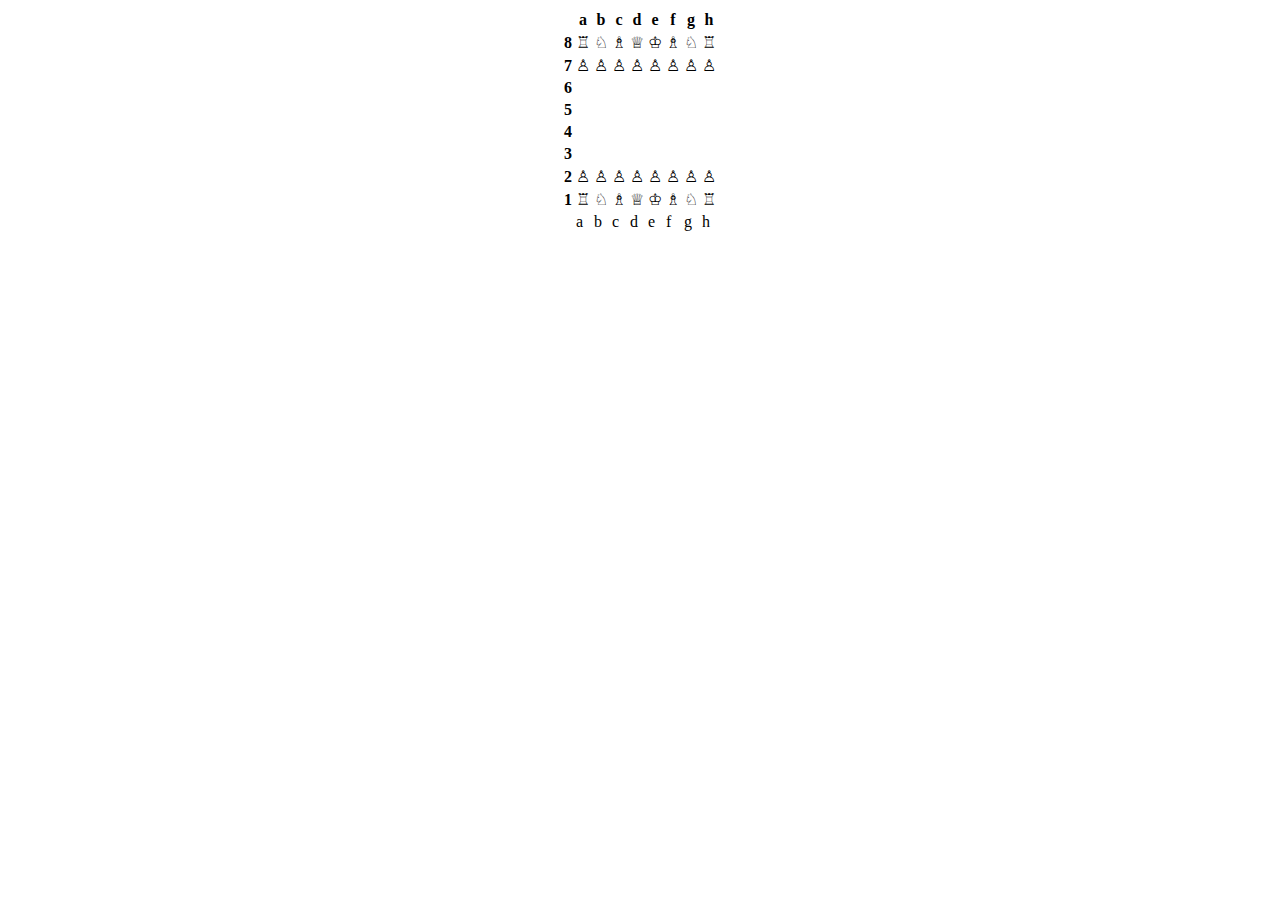
==== Web_app_JS/index.html @ 2545a04d "Merge pull request #3 from Borikmm/pudge" ====
<!DOCTYPE html>
<html>
    <head>
        <!-- head definitions go here -->
        <link rel = 'stylesheet' href="style.css">
        <script src="script.js"></script>
    </head>
    <body>
        <div class="panel">
            <div id="who_move"></div>

        </div>
        <center><table>
            <tr>
              <th class="letter"></th>
              <th class="letter">a</th>
              <th class="letter">b</th>
              <th class="letter">c</th>
              <th class="letter">d</th>
              <th class="letter">e</th>
              <th class="letter">f</th>
              <th class="letter">g</th>
              <th class="letter">h</th>
            </tr>
            <tr>
              <th class="number">8</th>
              <td class="white" id="8A" onclick="check_have_chakemate('8A')">
                  <div class="figure" id="9">&#9814</div></td>
              <td class="black" id="8B">
                  <div class="figure" id="10">&#9816</div></td>
              <td class="white" id="8C">
                  <div class="figure" id="11">&#9815</div></td>
              <td class="black" id="8D">
                  <div class="figure" id="12">&#9813</div></td>
              <td class="white" id="8E">
                  <div class="figure" id="13">&#9812</div></td>
              <td class="black" id="8F">
                  <div class="figure" id="14">&#9815</div></td>
              <td class="white" id="8G">
                  <div class="figure" id="15">&#9816</div></td>
              <td class="black" id="8H">
                  <div class="figure" id="16">&#9814</div></td>
            </tr>
            <tr>
              <th class="number">7</th>
              <td class="black" id="7A">
                  <div class="figure" id="1" >&#9817</div></td>
              <td class="white" id="7B" onclick="check_have_chakemate('7B')">
                  <div class="figure" id="2" >&#9817</div></td>
              <td class="black" id="7C">
                  <div class="figure" id="3">&#9817</div></td>
              <td class="white" id="7D">
                  <div class="figure" id="4">&#9817</div></td>
              <td class="black" id="7E">
                  <div class="figure" id="5">&#9817</div></td>
              <td class="white" id="7F">
                  <div class="figure" id="6">&#9817</div></td>
              <td class="black" id="7G">
                  <div class="figure" id="7">&#9817</div></td>
              <td class="white" id="7H">
                  <div class="figure" id="8">&#9817</div></td>
            </tr>
            <tr>
              <th class="number">6</th>
              <td class="white" id="6A"></td>
              <td class="black" id="6B"></td>
              <td class="white" id="6C"></td>
              <td class="black" id="6D" onclick="check_have_chakemate('6A')"></td>
              <td class="white" id="6E"></td>
              <td class="black" id="6F"></td>
              <td class="white" id="6G"></td>
              <td class="black" id="6H"></td>
            </tr>
            <tr>
              <th class="number">5</th>
              <td class="black" id="5A" onclick=""></td>
              <td class="white" id="5B"></td>
              <td class="black" id="5C"></td>
              <td class="white" id="5D"></td>
              <td class="black" id="5E"></td>
              <td class="white" id="5F"></td>
              <td class="black" id="5G"></td>
              <td class="white" id="5H"></td>
            </tr>
            <tr>
              <th class="number">4</th>
              <td class="white" id="4A"></td>
              <td class="black" id="4B"></td>
              <td class="white" id="4C"></td>
              <td class="black" id="4D"></td>
              <td class="white" id="4E"></td>
              <td class="black" id="4F"></td>
              <td class="white" id="4G"></td>
              <td class="black" id="4H"></td>
            </tr>
            <tr>
              <th class="number">3</th>
              <td class="black" id="3A"></td>
              <td class="white" id="3B"></td>
              <td class="black" id="3C"></td>
              <td class="white" id="3D"></td>
              <td class="black" id="3E"></td>
              <td class="white" id="3F"></td>
              <td class="black" id="3G"></td>
              <td class="white" id="3H"></td>
            </tr>
            <tr>
              <th class="number">2</th>
              <td class="white" id="2A">
                  <div class="figure" id="17">&#9817</div></td>
              <td class="black" id="2B">
                  <div class="figure" id="18">&#9817</div></td>
              <td class="white" id="2C">
                  <div class="figure" id="19">&#9817</div></td>
              <td class="black" id="2D">
                  <div class="figure" id="20">&#9817</div></td>
              <td class="white" id="2E">
                  <div class="figure" id="21">&#9817</div></td>
              <td class="black" id="2F">
                  <div class="figure" id="22">&#9817</div></td>
              <td class="white" id="2G">
                  <div class="figure" id="23">&#9817</div></td>
              <td class="black" id="2H">
                  <div class="figure" id="24">&#9817</div></td>
            </tr>
            <tr>
              <th class="number">1</th>
              <td class="black" id="1A">
                  <div class="figure" id="25">&#9814</div></td>
              <td class="white" id="1B">
                  <div class="figure" id="26">&#9816</div></td>
              <td class="black" id="1C">
                  <div class="figure" id="27">&#9815</div></td>
              <td class="white" id="1D">
                  <div class="figure" id="28">&#9813</div></td>
              <td class="black" id="1E">
                  <div class="figure" id="29">&#9812</div></td>
              <td class="white" id="1F">
                  <div class="figure" id="30">&#9815</div></td>
              <td class="black" id="1G">
                  <div class="figure" id="31">&#9816</div></td>
              <td class="white" id="1H">
                  <div class="figure" id="32">&#9814</div></td>
            </tr>
            <tr>
              <th class="letter"></th>
              <td class="letter">a</td>
              <td class="letter">b</td>
              <td class="letter">c</td>
              <td class="letter">d</td>
              <td class="letter">e</td>
              <td class="letter">f</td>
              <td class="letter">g</td>
              <td class="letter">h</td>
            </tr>
          </table></center>
    </body>
</html>
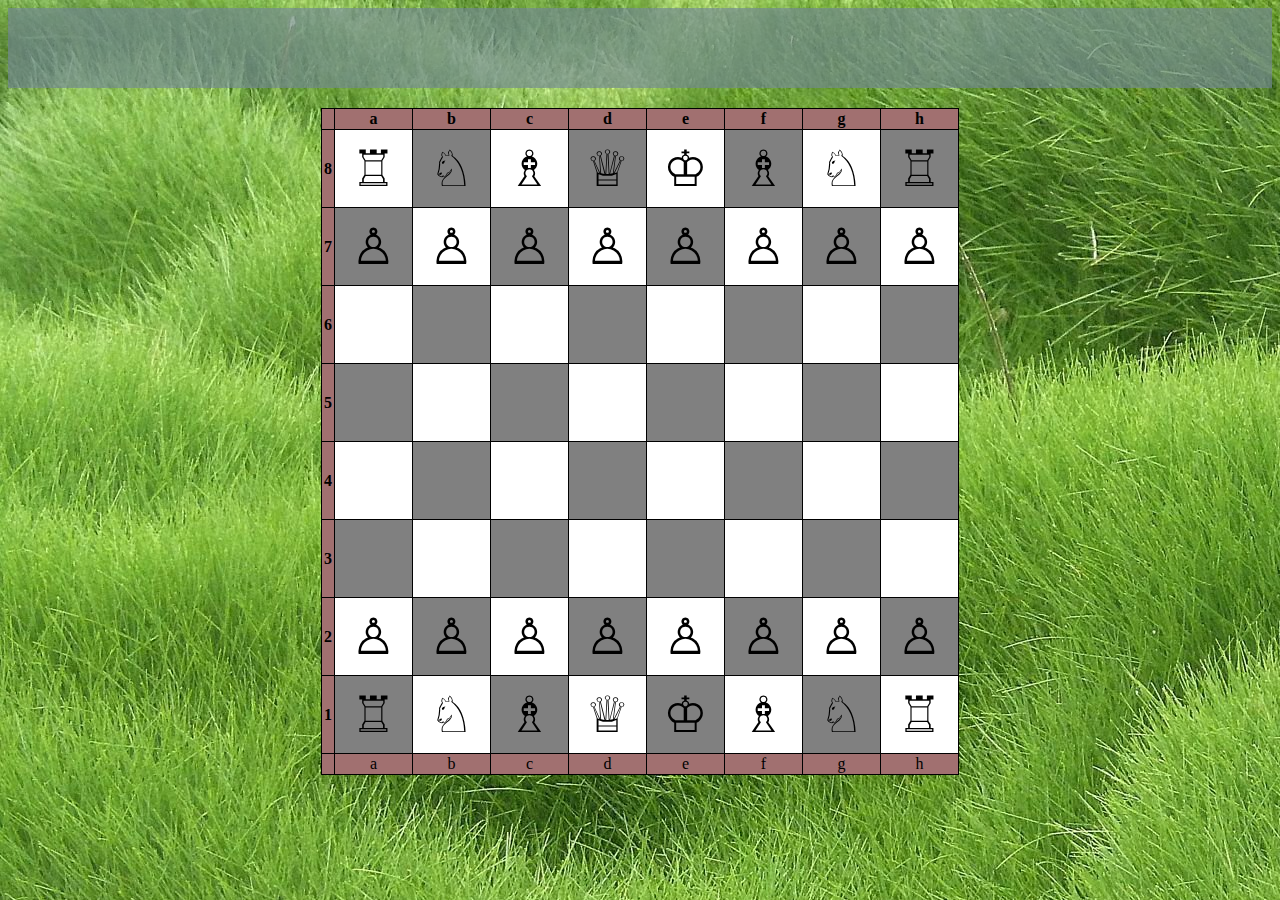
==== commit d7b4879a: "strongest_code" ====
--- a/Web_app_JS/index.html
+++ b/Web_app_JS/index.html
@@ -1,158 +1,158 @@
-<!DOCTYPE html>
-<html>
-    <head>
-        <!-- head definitions go here -->
-        <link rel = 'stylesheet' href="style.css">
-        <script src="script.js"></script>
-    </head>
-    <body>
-        <div class="panel">
-            <div id="who_move"></div>
-
-        </div>
-        <center><table>
-            <tr>
-              <th class="letter"></th>
-              <th class="letter">a</th>
-              <th class="letter">b</th>
-              <th class="letter">c</th>
-              <th class="letter">d</th>
-              <th class="letter">e</th>
-              <th class="letter">f</th>
-              <th class="letter">g</th>
-              <th class="letter">h</th>
-            </tr>
-            <tr>
-              <th class="number">8</th>
-              <td class="white" id="8A" onclick="check_have_chakemate('8A')">
-                  <div class="figure" id="9">&#9814</div></td>
-              <td class="black" id="8B">
-                  <div class="figure" id="10">&#9816</div></td>
-              <td class="white" id="8C">
-                  <div class="figure" id="11">&#9815</div></td>
-              <td class="black" id="8D">
-                  <div class="figure" id="12">&#9813</div></td>
-              <td class="white" id="8E">
-                  <div class="figure" id="13">&#9812</div></td>
-              <td class="black" id="8F">
-                  <div class="figure" id="14">&#9815</div></td>
-              <td class="white" id="8G">
-                  <div class="figure" id="15">&#9816</div></td>
-              <td class="black" id="8H">
-                  <div class="figure" id="16">&#9814</div></td>
-            </tr>
-            <tr>
-              <th class="number">7</th>
-              <td class="black" id="7A">
-                  <div class="figure" id="1" >&#9817</div></td>
-              <td class="white" id="7B" onclick="check_have_chakemate('7B')">
-                  <div class="figure" id="2" >&#9817</div></td>
-              <td class="black" id="7C">
-                  <div class="figure" id="3">&#9817</div></td>
-              <td class="white" id="7D">
-                  <div class="figure" id="4">&#9817</div></td>
-              <td class="black" id="7E">
-                  <div class="figure" id="5">&#9817</div></td>
-              <td class="white" id="7F">
-                  <div class="figure" id="6">&#9817</div></td>
-              <td class="black" id="7G">
-                  <div class="figure" id="7">&#9817</div></td>
-              <td class="white" id="7H">
-                  <div class="figure" id="8">&#9817</div></td>
-            </tr>
-            <tr>
-              <th class="number">6</th>
-              <td class="white" id="6A"></td>
-              <td class="black" id="6B"></td>
-              <td class="white" id="6C"></td>
-              <td class="black" id="6D" onclick="check_have_chakemate('6A')"></td>
-              <td class="white" id="6E"></td>
-              <td class="black" id="6F"></td>
-              <td class="white" id="6G"></td>
-              <td class="black" id="6H"></td>
-            </tr>
-            <tr>
-              <th class="number">5</th>
-              <td class="black" id="5A" onclick=""></td>
-              <td class="white" id="5B"></td>
-              <td class="black" id="5C"></td>
-              <td class="white" id="5D"></td>
-              <td class="black" id="5E"></td>
-              <td class="white" id="5F"></td>
-              <td class="black" id="5G"></td>
-              <td class="white" id="5H"></td>
-            </tr>
-            <tr>
-              <th class="number">4</th>
-              <td class="white" id="4A"></td>
-              <td class="black" id="4B"></td>
-              <td class="white" id="4C"></td>
-              <td class="black" id="4D"></td>
-              <td class="white" id="4E"></td>
-              <td class="black" id="4F"></td>
-              <td class="white" id="4G"></td>
-              <td class="black" id="4H"></td>
-            </tr>
-            <tr>
-              <th class="number">3</th>
-              <td class="black" id="3A"></td>
-              <td class="white" id="3B"></td>
-              <td class="black" id="3C"></td>
-              <td class="white" id="3D"></td>
-              <td class="black" id="3E"></td>
-              <td class="white" id="3F"></td>
-              <td class="black" id="3G"></td>
-              <td class="white" id="3H"></td>
-            </tr>
-            <tr>
-              <th class="number">2</th>
-              <td class="white" id="2A">
-                  <div class="figure" id="17">&#9817</div></td>
-              <td class="black" id="2B">
-                  <div class="figure" id="18">&#9817</div></td>
-              <td class="white" id="2C">
-                  <div class="figure" id="19">&#9817</div></td>
-              <td class="black" id="2D">
-                  <div class="figure" id="20">&#9817</div></td>
-              <td class="white" id="2E">
-                  <div class="figure" id="21">&#9817</div></td>
-              <td class="black" id="2F">
-                  <div class="figure" id="22">&#9817</div></td>
-              <td class="white" id="2G">
-                  <div class="figure" id="23">&#9817</div></td>
-              <td class="black" id="2H">
-                  <div class="figure" id="24">&#9817</div></td>
-            </tr>
-            <tr>
-              <th class="number">1</th>
-              <td class="black" id="1A">
-                  <div class="figure" id="25">&#9814</div></td>
-              <td class="white" id="1B">
-                  <div class="figure" id="26">&#9816</div></td>
-              <td class="black" id="1C">
-                  <div class="figure" id="27">&#9815</div></td>
-              <td class="white" id="1D">
-                  <div class="figure" id="28">&#9813</div></td>
-              <td class="black" id="1E">
-                  <div class="figure" id="29">&#9812</div></td>
-              <td class="white" id="1F">
-                  <div class="figure" id="30">&#9815</div></td>
-              <td class="black" id="1G">
-                  <div class="figure" id="31">&#9816</div></td>
-              <td class="white" id="1H">
-                  <div class="figure" id="32">&#9814</div></td>
-            </tr>
-            <tr>
-              <th class="letter"></th>
-              <td class="letter">a</td>
-              <td class="letter">b</td>
-              <td class="letter">c</td>
-              <td class="letter">d</td>
-              <td class="letter">e</td>
-              <td class="letter">f</td>
-              <td class="letter">g</td>
-              <td class="letter">h</td>
-            </tr>
-          </table></center>
-    </body>
+<!DOCTYPE html>
+<html>
+    <head>
+        <!-- head definitions go here -->
+        <link rel = 'stylesheet' href="style.css">
+        <script src="script.js"></script>
+    </head>
+    <body>
+        <div class="panel">
+            <div id="who_move"></div>
+
+        </div>
+        <center><table>
+            <tr>
+              <th class="letter"></th>
+              <th class="letter">a</th>
+              <th class="letter">b</th>
+              <th class="letter">c</th>
+              <th class="letter">d</th>
+              <th class="letter">e</th>
+              <th class="letter">f</th>
+              <th class="letter">g</th>
+              <th class="letter">h</th>
+            </tr>
+            <tr>
+              <th class="number">8</th>
+              <td class="white" id="8A" onclick="check_have_chakemate('8A')">
+                  <div class="figure" id="9">&#9814</div></td>
+              <td class="black" id="8B">
+                  <div class="figure" id="10">&#9816</div></td>
+              <td class="white" id="8C">
+                  <div class="figure" id="11">&#9815</div></td>
+              <td class="black" id="8D">
+                  <div class="figure" id="12">&#9813</div></td>
+              <td class="white" id="8E">
+                  <div class="figure" id="13">&#9812</div></td>
+              <td class="black" id="8F">
+                  <div class="figure" id="14">&#9815</div></td>
+              <td class="white" id="8G">
+                  <div class="figure" id="15">&#9816</div></td>
+              <td class="black" id="8H">
+                  <div class="figure" id="16">&#9814</div></td>
+            </tr>
+            <tr>
+              <th class="number">7</th>
+              <td class="black" id="7A">
+                  <div class="figure" id="1" >&#9817</div></td>
+              <td class="white" id="7B" onclick="check_have_chakemate('7B')">
+                  <div class="figure" id="2" >&#9817</div></td>
+              <td class="black" id="7C">
+                  <div class="figure" id="3">&#9817</div></td>
+              <td class="white" id="7D">
+                  <div class="figure" id="4">&#9817</div></td>
+              <td class="black" id="7E">
+                  <div class="figure" id="5">&#9817</div></td>
+              <td class="white" id="7F">
+                  <div class="figure" id="6">&#9817</div></td>
+              <td class="black" id="7G">
+                  <div class="figure" id="7">&#9817</div></td>
+              <td class="white" id="7H">
+                  <div class="figure" id="8">&#9817</div></td>
+            </tr>
+            <tr>
+              <th class="number">6</th>
+              <td class="white" id="6A"></td>
+              <td class="black" id="6B"></td>
+              <td class="white" id="6C"></td>
+              <td class="black" id="6D" onclick="check_have_chakemate('6A')"></td>
+              <td class="white" id="6E"></td>
+              <td class="black" id="6F"></td>
+              <td class="white" id="6G"></td>
+              <td class="black" id="6H"></td>
+            </tr>
+            <tr>
+              <th class="number">5</th>
+              <td class="black" id="5A" onclick=""></td>
+              <td class="white" id="5B"></td>
+              <td class="black" id="5C"></td>
+              <td class="white" id="5D"></td>
+              <td class="black" id="5E"></td>
+              <td class="white" id="5F"></td>
+              <td class="black" id="5G"></td>
+              <td class="white" id="5H"></td>
+            </tr>
+            <tr>
+              <th class="number">4</th>
+              <td class="white" id="4A"></td>
+              <td class="black" id="4B"></td>
+              <td class="white" id="4C"></td>
+              <td class="black" id="4D"></td>
+              <td class="white" id="4E"></td>
+              <td class="black" id="4F"></td>
+              <td class="white" id="4G"></td>
+              <td class="black" id="4H"></td>
+            </tr>
+            <tr>
+              <th class="number">3</th>
+              <td class="black" id="3A"></td>
+              <td class="white" id="3B"></td>
+              <td class="black" id="3C"></td>
+              <td class="white" id="3D"></td>
+              <td class="black" id="3E"></td>
+              <td class="white" id="3F"></td>
+              <td class="black" id="3G"></td>
+              <td class="white" id="3H"></td>
+            </tr>
+            <tr>
+              <th class="number">2</th>
+              <td class="white" id="2A">
+                  <div class="figure" id="17">&#9817</div></td>
+              <td class="black" id="2B">
+                  <div class="figure" id="18">&#9817</div></td>
+              <td class="white" id="2C">
+                  <div class="figure" id="19">&#9817</div></td>
+              <td class="black" id="2D">
+                  <div class="figure" id="20">&#9817</div></td>
+              <td class="white" id="2E">
+                  <div class="figure" id="21">&#9817</div></td>
+              <td class="black" id="2F">
+                  <div class="figure" id="22">&#9817</div></td>
+              <td class="white" id="2G">
+                  <div class="figure" id="23">&#9817</div></td>
+              <td class="black" id="2H">
+                  <div class="figure" id="24">&#9817</div></td>
+            </tr>
+            <tr>
+              <th class="number">1</th>
+              <td class="black" id="1A">
+                  <div class="figure" id="25">&#9814</div></td>
+              <td class="white" id="1B">
+                  <div class="figure" id="26">&#9816</div></td>
+              <td class="black" id="1C">
+                  <div class="figure" id="27">&#9815</div></td>
+              <td class="white" id="1D">
+                  <div class="figure" id="28">&#9813</div></td>
+              <td class="black" id="1E">
+                  <div class="figure" id="29">&#9812</div></td>
+              <td class="white" id="1F">
+                  <div class="figure" id="30">&#9815</div></td>
+              <td class="black" id="1G">
+                  <div class="figure" id="31">&#9816</div></td>
+              <td class="white" id="1H">
+                  <div class="figure" id="32">&#9814</div></td>
+            </tr>
+            <tr>
+              <th class="letter"></th>
+              <td class="letter">a</td>
+              <td class="letter">b</td>
+              <td class="letter">c</td>
+              <td class="letter">d</td>
+              <td class="letter">e</td>
+              <td class="letter">f</td>
+              <td class="letter">g</td>
+              <td class="letter">h</td>
+            </tr>
+          </table></center>
+    </body>
 </html>--- a/Web_app_JS/style.css
+++ b/Web_app_JS/style.css
@@ -0,0 +1,48 @@
+body{
+    background-image: url("glass.jpg");
+}
+
+
+
+
+table {
+    border-collapse: collapse;
+    margin-top: 20px;
+  }
+  
+td {
+    width: 75px;
+    height: 75px;
+    text-align: center;
+    vertical-align: middle;
+    border: 1px solid black;
+}
+.figure{
+    font-size: 50px;
+}
+
+.number, .letter{
+    width: 10px;
+    height: 10px;
+    text-align: center;
+    vertical-align: middle;
+    border: 1px solid black;
+    background-color: rgb(161, 112, 112);
+}
+
+
+.white {
+    background-color: white;
+}
+
+.black {
+    background-color: gray;
+}
+
+.panel{
+    margin-top: 0px;
+    padding-top: 0px;
+    width: auto;
+    height: 80px;
+    background-color: rgba(114, 135, 148, 0.657);
+}